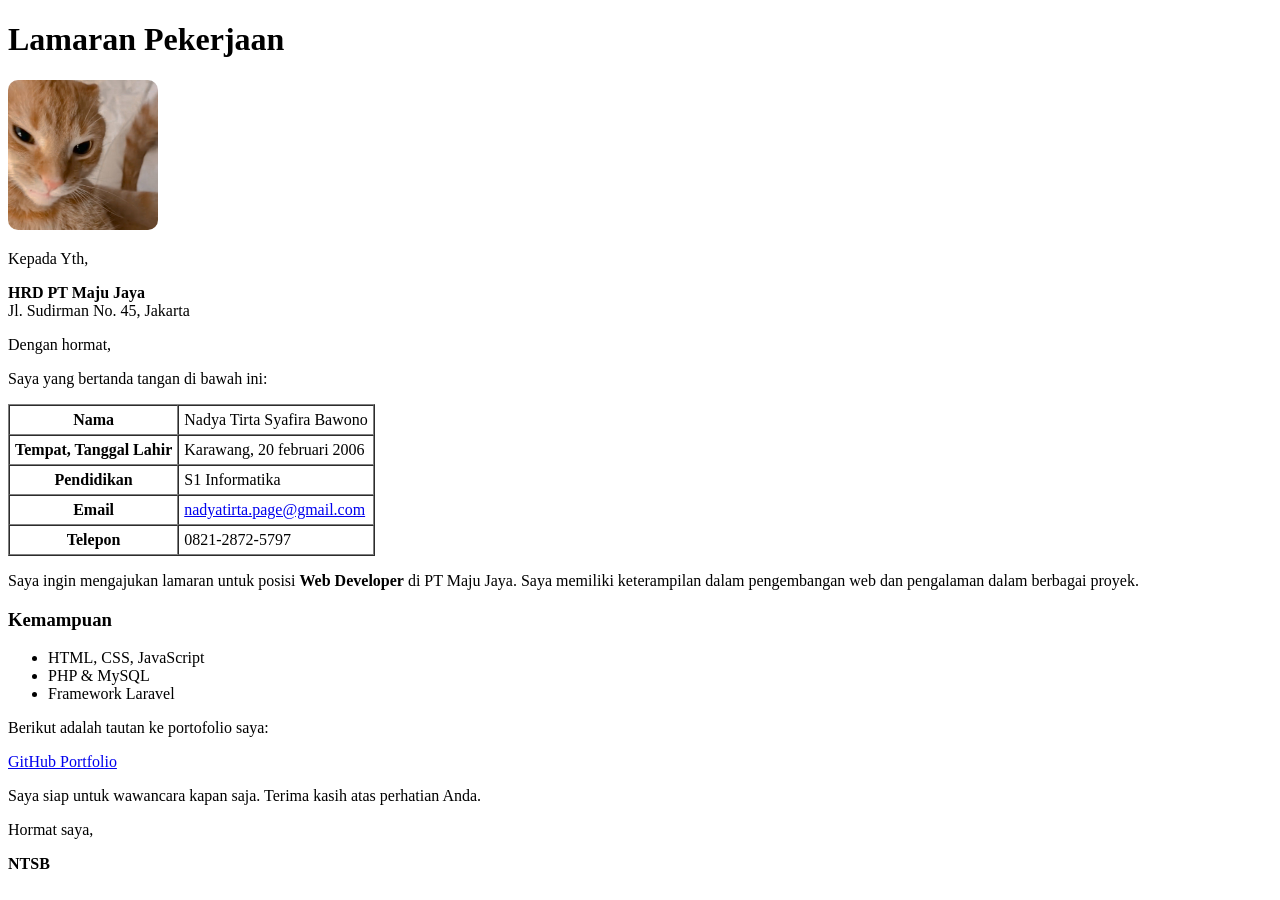
==== index.html @ 0e330a49 "Menambahkan file lamaran pekerjaan" ====
<!DOCTYPE html><html lang="id">
    <head>
        <meta charset="UTF-8">
        <meta name="viewport" content="width=device-width, initial-scale=1.0">
        <title>Lamaran Pekerjaan</title>
        <style>
            img {
                width: 150px;
                height: auto;
                border-radius: 10px;
            }
        </style>
    </head>
    <body>
        <h1>Lamaran Pekerjaan</h1>
        <img src="meng.jpg" alt="Foto Nadya Tirta Syafira Bawono"><p>Kepada Yth,</p>
    <p><strong>HRD PT Maju Jaya</strong><br>
    Jl. Sudirman No. 45, Jakarta</p>
    
    <p>Dengan hormat,</p>
    
    <p>Saya yang bertanda tangan di bawah ini:</p>
    
    <table border="1" cellspacing="0" cellpadding="5">
        <tr>
            <th>Nama</th>
            <td>Nadya Tirta Syafira Bawono</td>
        </tr>
        <tr>
            <th>Tempat, Tanggal Lahir</th>
            <td>Karawang, 20 februari 2006</td>
        </tr>
        <tr>
            <th>Pendidikan</th>
            <td>S1 Informatika</td>
        </tr>
        <tr>
            <th>Email</th>
            <td><a href="mailto:nadyatirta.page@gmail.com" target="_blank">nadyatirta.page@gmail.com</a></td>
        </tr>
        <tr>
            <th>Telepon</th>
            <td>0821-2872-5797</td>
        </tr>
    </table>
    
    <p>Saya ingin mengajukan lamaran untuk posisi <strong>Web Developer</strong> di PT Maju Jaya. Saya memiliki keterampilan dalam pengembangan web dan pengalaman dalam berbagai proyek.</p>
    
    <h3>Kemampuan</h3>
    <ul>
        <li>HTML, CSS, JavaScript</li>
        <li>PHP & MySQL</li>
        <li>Framework Laravel</li>
    </ul>
    
    <p>Berikut adalah tautan ke portofolio saya:</p>
    <p><a href="https://github.com/viunadyapage" target="_blank">GitHub Portfolio</a></p>
    
    <p>Saya siap untuk wawancara kapan saja. Terima kasih atas perhatian Anda.</p>
    
    <p>Hormat saya,</p>
    <p><strong>NTSB</strong></p>
    
    </body>
    </html>
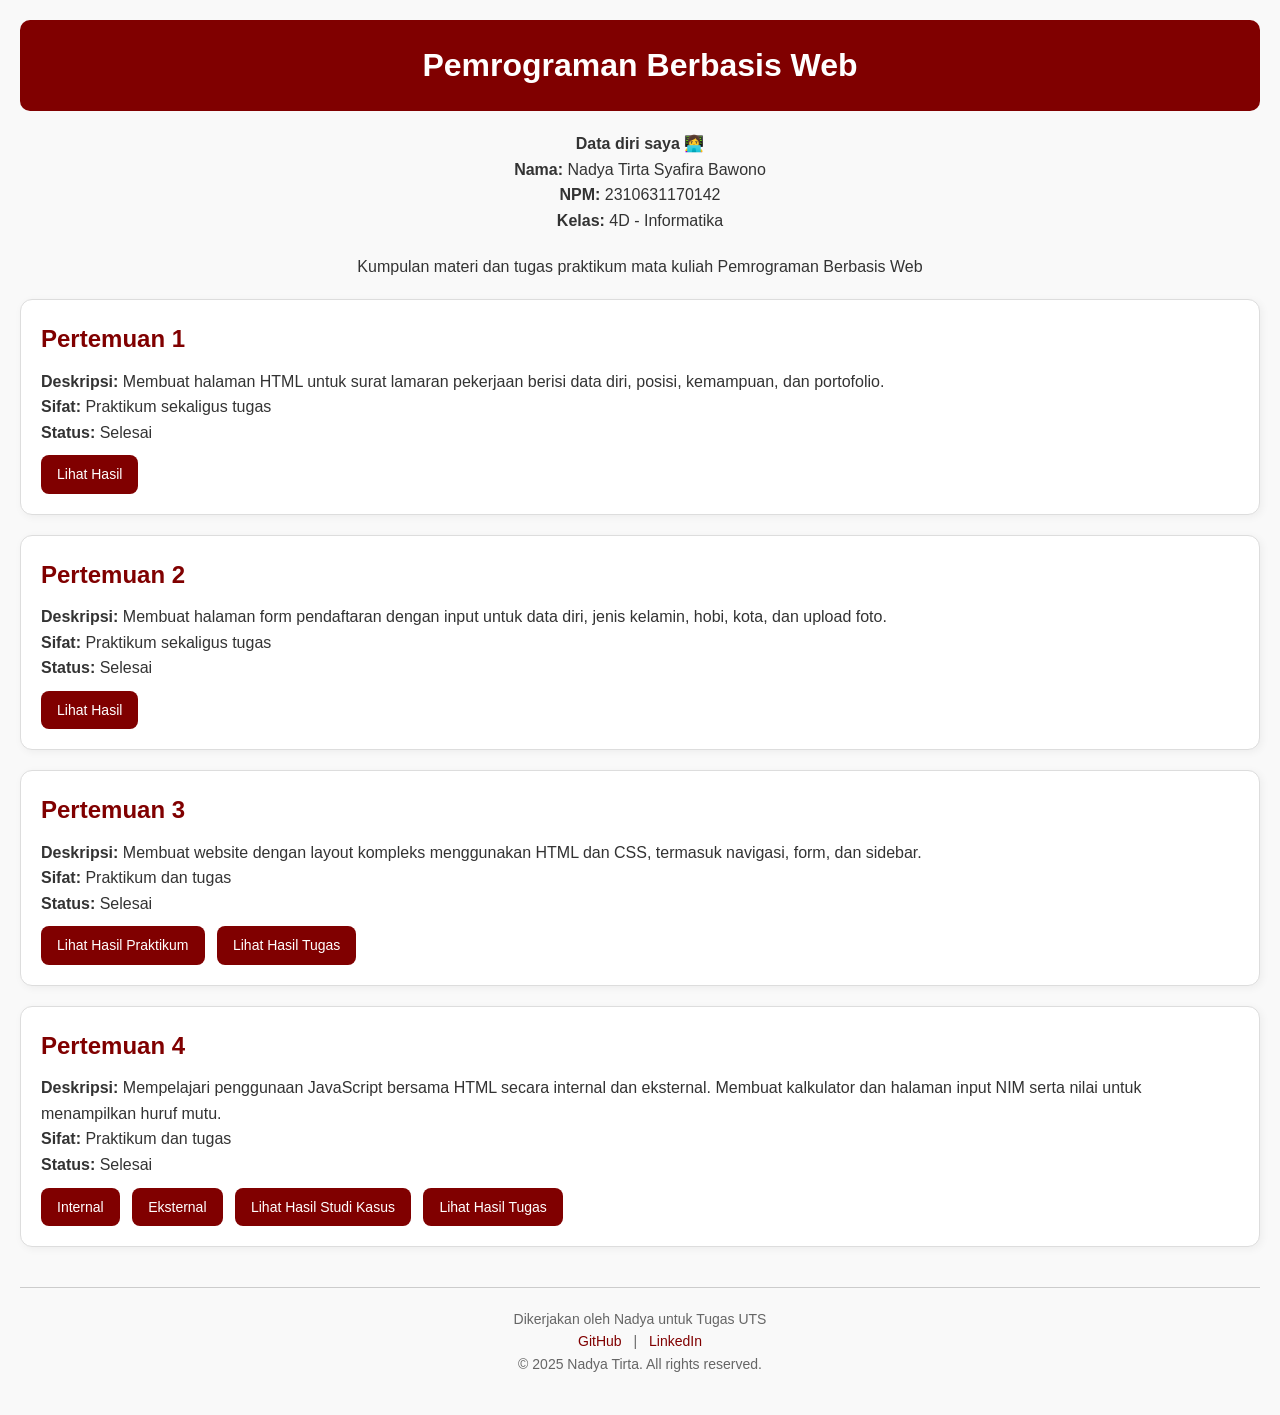
==== commit 2b2e824b: "Add files via upload" ====
--- a/index.html
+++ b/index.html
@@ -1,66 +1,74 @@
-<!DOCTYPE html><html lang="id">
-    <head>
-        <meta charset="UTF-8">
-        <meta name="viewport" content="width=device-width, initial-scale=1.0">
-        <title>Lamaran Pekerjaan</title>
-        <style>
-            img {
-                width: 150px;
-                height: auto;
-                border-radius: 10px;
-            }
-        </style>
-    </head>
-    <body>
-        <h1>Lamaran Pekerjaan</h1>
-        <img src="meng.jpg" alt="Foto Nadya Tirta Syafira Bawono"><p>Kepada Yth,</p>
-    <p><strong>HRD PT Maju Jaya</strong><br>
-    Jl. Sudirman No. 45, Jakarta</p>
-    
-    <p>Dengan hormat,</p>
-    
-    <p>Saya yang bertanda tangan di bawah ini:</p>
-    
-    <table border="1" cellspacing="0" cellpadding="5">
-        <tr>
-            <th>Nama</th>
-            <td>Nadya Tirta Syafira Bawono</td>
-        </tr>
-        <tr>
-            <th>Tempat, Tanggal Lahir</th>
-            <td>Karawang, 20 februari 2006</td>
-        </tr>
-        <tr>
-            <th>Pendidikan</th>
-            <td>S1 Informatika</td>
-        </tr>
-        <tr>
-            <th>Email</th>
-            <td><a href="mailto:nadyatirta.page@gmail.com" target="_blank">nadyatirta.page@gmail.com</a></td>
-        </tr>
-        <tr>
-            <th>Telepon</th>
-            <td>0821-2872-5797</td>
-        </tr>
-    </table>
-    
-    <p>Saya ingin mengajukan lamaran untuk posisi <strong>Web Developer</strong> di PT Maju Jaya. Saya memiliki keterampilan dalam pengembangan web dan pengalaman dalam berbagai proyek.</p>
-    
-    <h3>Kemampuan</h3>
-    <ul>
-        <li>HTML, CSS, JavaScript</li>
-        <li>PHP & MySQL</li>
-        <li>Framework Laravel</li>
-    </ul>
-    
-    <p>Berikut adalah tautan ke portofolio saya:</p>
-    <p><a href="https://github.com/viunadyapage" target="_blank">GitHub Portfolio</a></p>
-    
-    <p>Saya siap untuk wawancara kapan saja. Terima kasih atas perhatian Anda.</p>
-    
-    <p>Hormat saya,</p>
-    <p><strong>NTSB</strong></p>
-    
-    </body>
-    </html>
-    
+<!DOCTYPE html>
+<html lang="id">
+<head>
+  <meta charset="UTF-8" />
+  <meta name="viewport" content="width=device-width, initial-scale=1.0"/>
+  <title>UTS Pemrograman Web - Nadya</title>
+  <link rel="stylesheet" href="style.css" />
+</head>
+<body>
+  <header>
+    <h1>Pemrograman Berbasis Web</h1>
+  </header>
+
+  <div class="info">
+    <p><strong>Data diri saya 👩‍💻</strong></p>
+    <p><strong>Nama:</strong> Nadya Tirta Syafira Bawono</p>
+    <p><strong>NPM:</strong> 2310631170142</p>
+    <p><strong>Kelas:</strong> 4D - Informatika</p>
+  </div>
+
+  <div class="intro">
+    <p>Kumpulan materi dan tugas praktikum mata kuliah Pemrograman Berbasis Web</p>
+  </div>
+
+  <section class="card">
+    <h2>Pertemuan 1</h2>
+    <p><strong>Deskripsi:</strong> Membuat halaman HTML untuk surat lamaran pekerjaan berisi data diri, posisi, kemampuan, dan portofolio.</p>
+    <p><strong>Sifat:</strong> Praktikum sekaligus tugas</p>
+    <p><strong>Status:</strong> Selesai</p>
+    <a href="./pertemuan 1/" class="btn">Lihat Hasil</a>
+  </section>
+
+  <section class="card">
+    <h2>Pertemuan 2</h2>
+    <p><strong>Deskripsi:</strong> Membuat halaman form pendaftaran dengan input untuk data diri, jenis kelamin, hobi, kota, dan upload foto.</p>
+    <p><strong>Sifat:</strong> Praktikum sekaligus tugas</p>
+    <p><strong>Status:</strong> Selesai</p>
+    <a href="./pertemuan 2/forminput.html" class="btn">Lihat Hasil</a>
+  </section>
+
+  <section class="card">
+    <h2>Pertemuan 3</h2>
+    <p><strong>Deskripsi:</strong> Membuat website dengan layout kompleks menggunakan HTML dan CSS, termasuk navigasi, form, dan sidebar.</p>
+    <p><strong>Sifat:</strong> Praktikum dan tugas</p>
+    <p><strong>Status:</strong> Selesai</p>
+    <div class="btn-group">
+      <a href="./pertemuan 3/materi-praktek/html-css.html" class="btn">Lihat Hasil Praktikum</a>
+      <a href="./pertemuan 3/Tugas/form.html" class="btn">Lihat Hasil Tugas</a>
+    </div>
+  </section>
+
+  <section class="card">
+    <h2>Pertemuan 4</h2>
+    <p><strong>Deskripsi:</strong> Mempelajari penggunaan JavaScript bersama HTML secara internal dan eksternal. Membuat kalkulator dan halaman input NIM serta nilai untuk menampilkan huruf mutu.</p>
+    <p><strong>Sifat:</strong> Praktikum dan tugas</p>
+    <p><strong>Status:</strong> Selesai</p>
+    <div class="btn-group">
+      <a href="./pertemuan 6/praktikum/internal/" class="btn">Internal</a>
+      <a href="./pertemuan 6/praktikum/eksternal/" class="btn">Eksternal</a>
+      <a href="./pertemuan 6/studi kasus/" class="btn">Lihat Hasil Studi Kasus</a>
+      <a href="./pertemuan 6/tugas/" class="btn">Lihat Hasil Tugas</a>
+    </div>
+  </section>
+
+  <footer>
+    <p>Dikerjakan oleh Nadya untuk Tugas UTS</p>
+    <div class="social">
+      <a href="https://github.com/viunadyapage" target="_blank">GitHub</a> |
+      <a href="https://www.linkedin.com/in/nadya-t-72b9a2293" target="_blank">LinkedIn</a>
+    </div>
+    <p>&copy; 2025 Nadya Tirta. All rights reserved.</p>
+  </footer>
+</body>
+</html>
--- a/style.css
+++ b/style.css
@@ -0,0 +1,94 @@
+* {
+    box-sizing: border-box;
+    margin: 0;
+    padding: 0;
+  }
+  
+  body {
+    font-family: Arial, sans-serif;
+    background-color: #f9f9f9;
+    line-height: 1.6;
+    padding: 20px;
+    color: #333;
+  }
+  
+  header {
+    background-color: #800000;
+    color: white;
+    padding: 20px;
+    text-align: center;
+    border-radius: 10px;
+    margin-bottom: 20px;
+  }
+  
+  .info,
+  .intro {
+    text-align: center;
+    margin-bottom: 20px;
+  }
+  
+  .card {
+    background: #fff;
+    border: 1px solid #ddd;
+    border-radius: 12px;
+    padding: 20px;
+    margin-bottom: 20px;
+    box-shadow: 2px 2px 8px rgba(0,0,0,0.05);
+  }
+  
+  .card h2 {
+    color: #800000;
+    margin-bottom: 10px;
+  }
+  
+  .btn,
+  .btn-group a {
+    display: inline-block;
+    background-color: #800000;
+    color: white;
+    padding: 8px 16px;
+    margin-top: 10px;
+    margin-right: 8px;
+    border-radius: 8px;
+    text-decoration: none;
+    font-size: 14px;
+  }
+  
+  .btn:hover,
+  .btn-group a:hover {
+    background-color: #a52a2a;
+  }
+  
+  footer {
+    text-align: center;
+    padding: 20px;
+    font-size: 14px;
+    margin-top: 40px;
+    border-top: 1px solid #ccc;
+    color: #666;
+  }
+  
+  footer .social a {
+    color: #800000;
+    text-decoration: none;
+    margin: 0 8px;
+  }
+  
+  footer .social a:hover {
+    text-decoration: underline;
+  }
+  
+  /* Responsive */
+  @media (max-width: 768px) {
+    .btn-group {
+      display: flex;
+      flex-direction: column;
+      gap: 10px;
+    }
+  
+    .btn, .btn-group a {
+      width: 100%;
+      text-align: center;
+    }
+  }
+  
